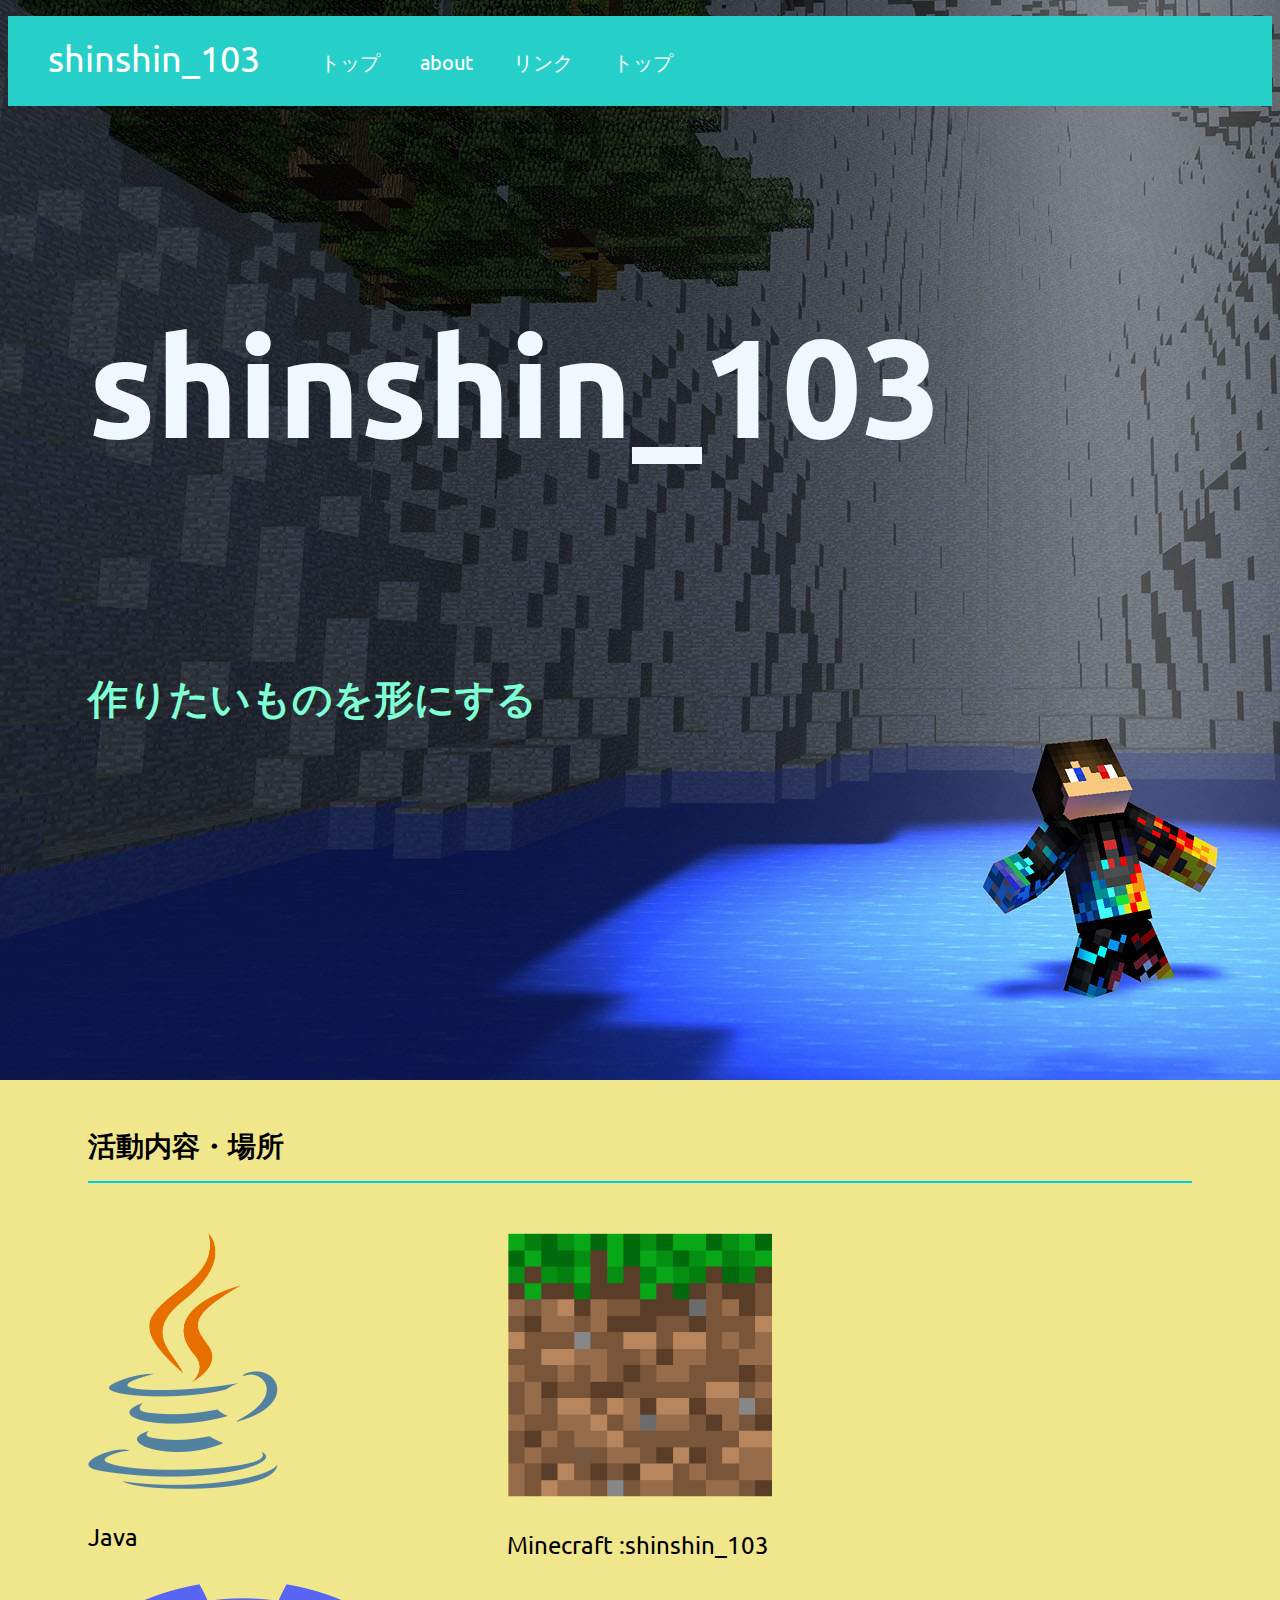
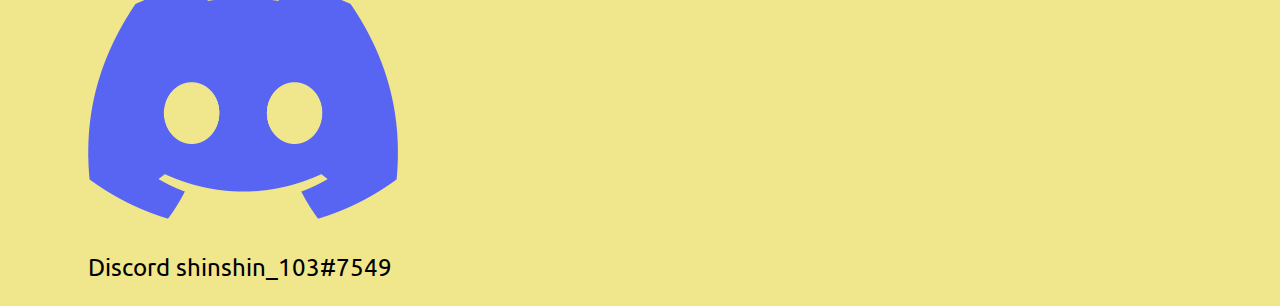
==== about.html @ caa059b5 "Add files via upload" ====
<!DOCTYPE html>
<html>
  <head>
    <meta charset="utf-8">
    <title>shinshin_103-about</title>
    <link rel="stylesheet" href="css/about.css">
	 <link rel="preconnect" href="https://fonts.googleapis.com">
<link rel="preconnect" href="https://fonts.gstatic.com" crossorigin>
<link href="https://fonts.googleapis.com/css2?family=Ubuntu&display=swap" rel="stylesheet">
	</head>
  <body>
    <div class="header">
		<a href="html.html"><div class="header-logo">shinshin_103</div></a>
      <div class="header-list">
        <ul>
          <li><a href="html.html">トップ</a></li>
          <li><a href="about.html">about</a></li>
		  <li><a href="rinks.html">リンク</a></li>
          <li><a href="https://shinshin103.github.io/index.html">トップ</a></li>
        </ul>
      </div>
    </div>

    <div class="main">
      <div class="copy-container">
        <h1>shinshin_103</h1>
        <h2>作りたいものを形にする</h2>
      </div>
      
      <div class="contents">
        <h3 class="section-title">活動内容・場所</h3>
        <div class="contents-item">
          <img src="img/java-logo.png" width="50%" height="50%">
          <p>Java</p>
        </div>
        <div class="contents-item">
          <img src="img/unnamed.png" width="70%" height="70%">
          <p>Minecraft :shinshin_103</p>
        </div>
        <div class="contents-item">
          <img src="img/discord-logo.png" width="50%" height="50%">
          <p>Discord    shinshin_103#7549</p>
        </div>
        
      </div>
      
      

    </div>
  </body>
</html>
---- css/about.css ----
body {
  font-family: 'Ubuntu', sans-serif;
  background-color: khaki;
  background-image: url("../img/top-background.jpg");
  background-repeat: no-repeat;
	 
  
}

li {
  list-style: none;
}

.header {
  background-color: #26d0c9;
  color: #fff;
  height: 90px;
}

.header-logo {
  float: left;
  font-size: 36px;
  padding: 20px 40px;
}

.header-list li {
  float: left;
  padding: 33px 20px;
}

.main {
    
	padding: 100px 80px;
}

.main h2 {
	margin-top: 200px;
	font-size: 40px;
	color: aquamarine
}
.main-cont {
	
}

.main-cont-title {
	margin-top: 520px;
	border-bottom: 2px solid #00CCED;
	font-size: 20px;
}

.main-cont-inf {
	font-size: 25px;
}

.copy-container h1 {
  font-size: 140px;
  color: aliceblue;
  font-family: 'Ubuntu', sans-serif;
}

.copy-container h3 {
  font-size: 60px;
  color: aquamarine;
}


.contents {
  height: 100px;
  margin-top: 400px;
  float:inherit;
}


.section-title {
  border-bottom: 2px solid #00CCED;
  font-size: 28px;
  padding-bottom: 15px;
  margin-bottom: 50px;
}

.contents-item {
  float: left;
  margin-right: 40px;
}

.contents-item p {
  font-size: 24px;
  margin-top: 30px;
}


.footer {
  background-color: #2f5167;
  color: #fff;
  
}

.footer-logo {
  float: left;
  font-size: 32px;
}

.footer-list {
  float: right;
}

.footer-list li {
  padding-bottom: 20px;
}

a:link {
 color: white;
 text-decoration: none;
}
a:hover {
 color: white;
 text-decoration: none;
background-color: #dedcd7;
}
a:visited {
 color: white;
 text-decoration: none;
}

a {
	font-size: 20px;
}
tilogo {
	font-size:  32px
}
p {
	color: black
}
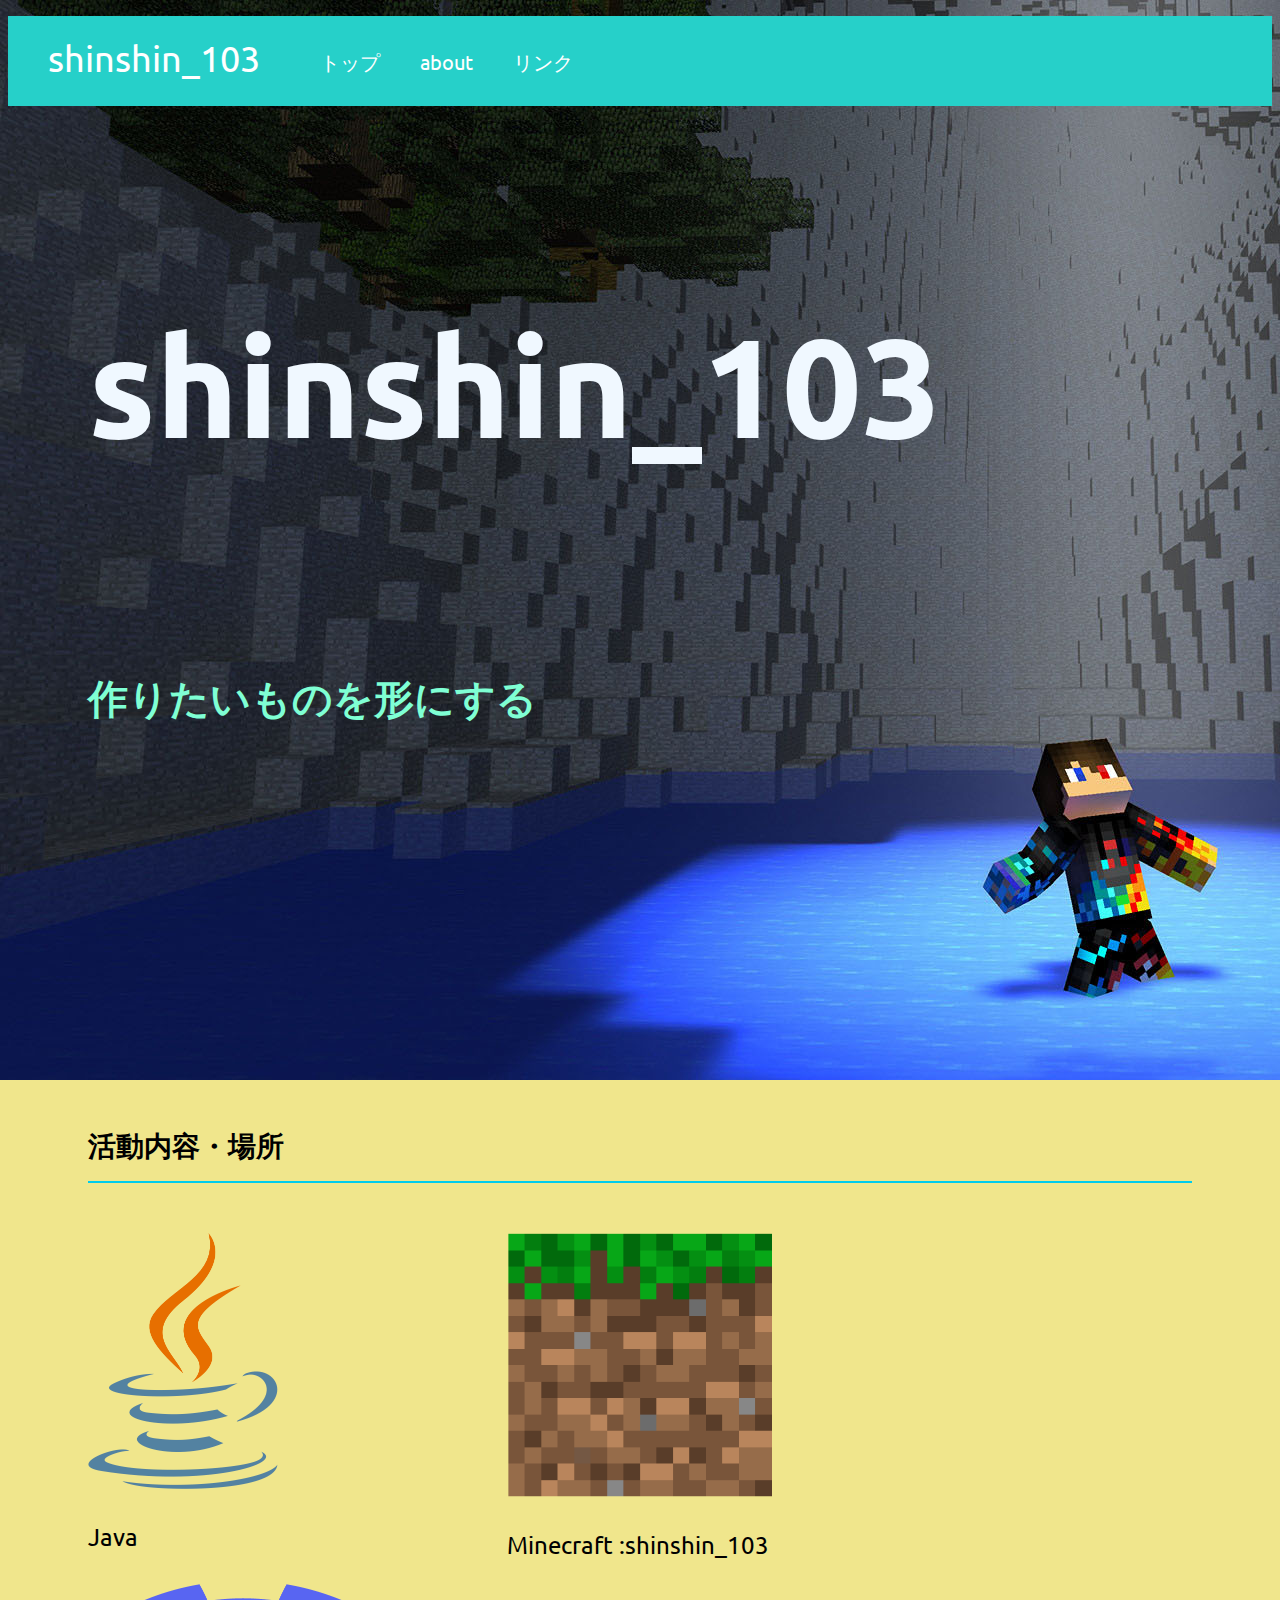
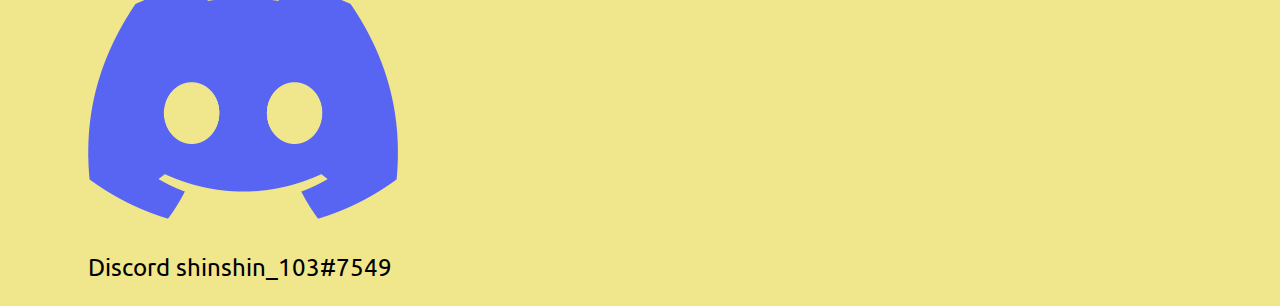
==== commit 07d9924c: "Update about.html" ====
--- a/about.html
+++ b/about.html
@@ -10,13 +10,12 @@
 	</head>
   <body>
     <div class="header">
-		<a href="html.html"><div class="header-logo">shinshin_103</div></a>
+		<a href="index.html"><div class="header-logo">shinshin_103</div></a>
       <div class="header-list">
         <ul>
-          <li><a href="html.html">トップ</a></li>
+          <li><a href="index.html">トップ</a></li>
           <li><a href="about.html">about</a></li>
 		  <li><a href="rinks.html">リンク</a></li>
-          <li><a href="https://shinshin103.github.io/index.html">トップ</a></li>
         </ul>
       </div>
     </div>
@@ -48,4 +47,4 @@
 
     </div>
   </body>
-</html>+</html>
